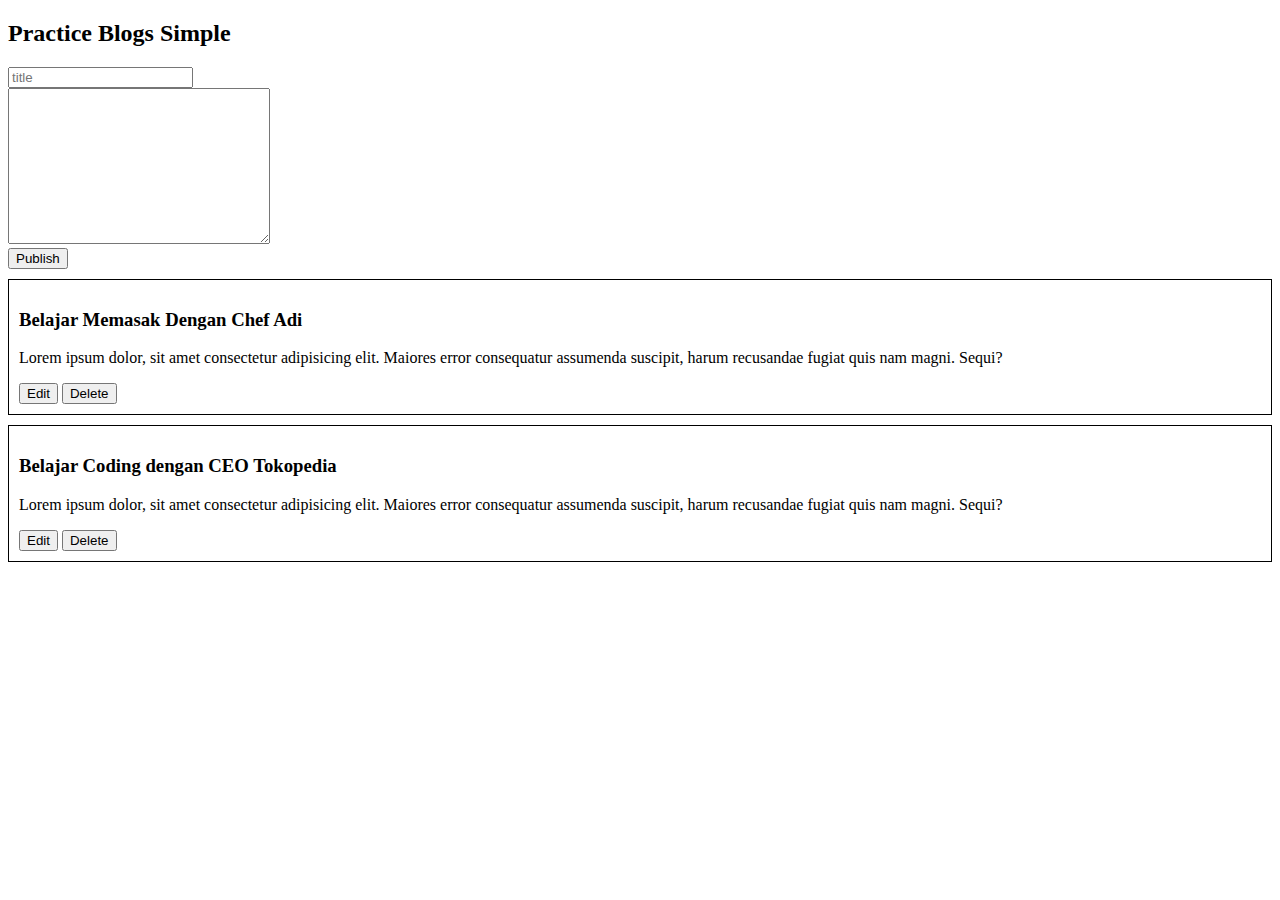
==== Blog Practice/index.html @ d9e6fb24 "Practice Blogs | Finish for GET Data" ====
<!DOCTYPE html>
<html lang="en">
<head>
  <meta charset="UTF-8">
  <meta http-equiv="X-UA-Compatible" content="IE=edge">
  <meta name="viewport" content="width=device-width, initial-scale=1.0">
  <title>Practice Blog | Asynchronous Javascript</title>
  <style>
    .posts{
      border: 1px solid black;
      margin: 10px 0;
      padding: 10px;
    }
  </style>
</head>
<body>
  <header class="blogs-header">
    <h2>Practice Blogs Simple</h2>
  </header>
  <main>
    <div class="blogs-post-header">
      <form id="form-blogs" method="POST">
        <div class="form-group">
          <input type="text" id="title-post" class="form-control" placeholder="title">
        </div>
        <div class="form-group">
          <textarea name="" id="body-post" class="form-control" cols="30" rows="10"></textarea>
        </div>
        <div class="form-group">
          <button type="submit" class="btn" id="button-publish">Publish</button>
        </div>
      </form>
    </div>
    <article class="blogs-show">
      <!-- <div class="posts">
        <div class="posts-header">
          <h3>Testing</h3>
        </div>
        <div class="posts-body">
          <p>
            Lorem ipsum dolor sit, amet consectetur adipisicing elit. Expedita molestiae repudiandae placeat perferendis, saepe nobis, accusamus fugit rem minima iusto voluptates, debitis totam quis. Sed officia et, cupiditate beatae, ullam dicta debitis expedita cum sit eos repellendus deserunt harum? Illum consequatur a corporis voluptas quae iure ducimus sint minima soluta?
          </p>
        </div>
        <div class="posts-action">
          <button class="btn btn-edit">Edit</button>
          <button class="btn btn-edit">Delete</button>
        </div>
      </div> -->
    </article>
  </main>
  <script type="module" src="./src/request.js"></script>
</body>
</html>
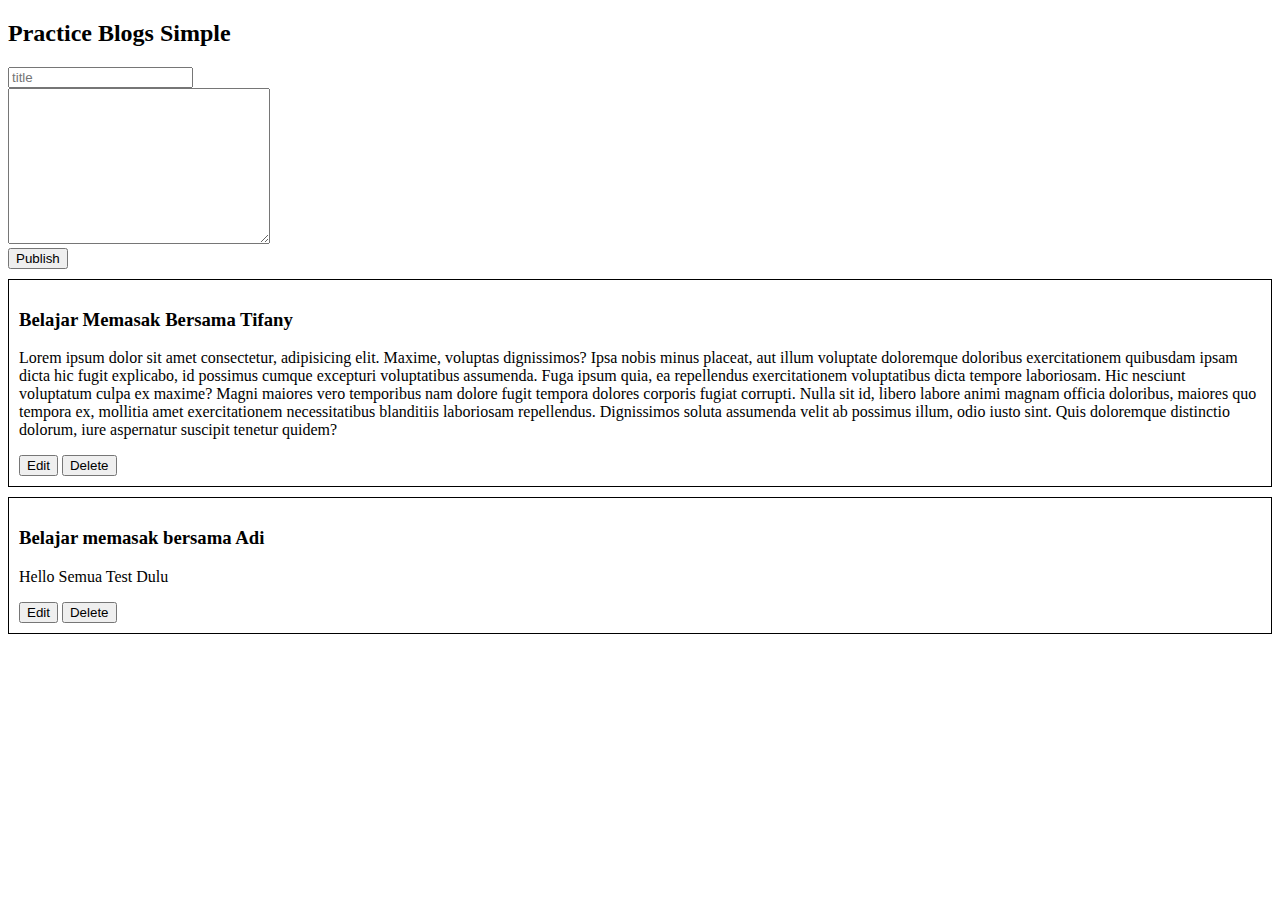
==== commit a80363ab: "Practice Blogs | Finish SEND Data" ====
--- a/Blog Practice/index.html
+++ b/Blog Practice/index.html
@@ -31,22 +31,7 @@
         </div>
       </form>
     </div>
-    <article class="blogs-show">
-      <!-- <div class="posts">
-        <div class="posts-header">
-          <h3>Testing</h3>
-        </div>
-        <div class="posts-body">
-          <p>
-            Lorem ipsum dolor sit, amet consectetur adipisicing elit. Expedita molestiae repudiandae placeat perferendis, saepe nobis, accusamus fugit rem minima iusto voluptates, debitis totam quis. Sed officia et, cupiditate beatae, ullam dicta debitis expedita cum sit eos repellendus deserunt harum? Illum consequatur a corporis voluptas quae iure ducimus sint minima soluta?
-          </p>
-        </div>
-        <div class="posts-action">
-          <button class="btn btn-edit">Edit</button>
-          <button class="btn btn-edit">Delete</button>
-        </div>
-      </div> -->
-    </article>
+    <article class="blogs-show"></article>
   </main>
   <script type="module" src="./src/request.js"></script>
 </body>
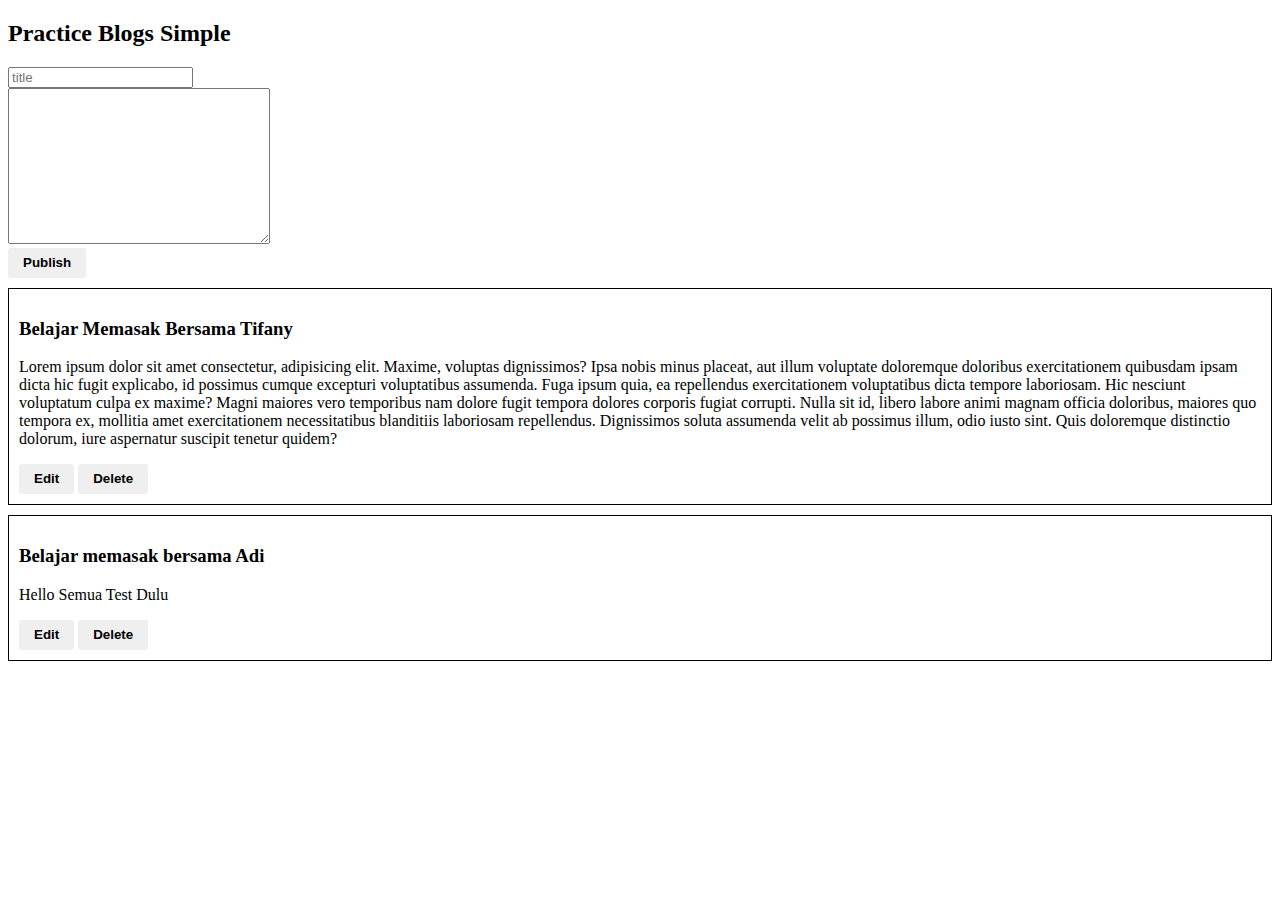
==== commit d789e651: "Practice Blogs | Finish Delete Data" ====
--- a/Blog Practice/index.html
+++ b/Blog Practice/index.html
@@ -5,13 +5,7 @@
   <meta http-equiv="X-UA-Compatible" content="IE=edge">
   <meta name="viewport" content="width=device-width, initial-scale=1.0">
   <title>Practice Blog | Asynchronous Javascript</title>
-  <style>
-    .posts{
-      border: 1px solid black;
-      margin: 10px 0;
-      padding: 10px;
-    }
-  </style>
+  <link rel="stylesheet" href="assets/style.css">
 </head>
 <body>
   <header class="blogs-header">
@@ -20,6 +14,7 @@
   <main>
     <div class="blogs-post-header">
       <form id="form-blogs" method="POST">
+        <input type="hidden" id="id-post">
         <div class="form-group">
           <input type="text" id="title-post" class="form-control" placeholder="title">
         </div>
@@ -33,6 +28,18 @@
     </div>
     <article class="blogs-show"></article>
   </main>
+  <div id="myModal" class="modal">
+    <div class="modal-content">
+      <div class="text-content">
+        <h3>Are You Sure?</h3>
+        <h5>You won't be able to revert this!</h5>
+      </div>
+      <div class="button-content">
+        <button type="button" class="btn btn-confirm">Yes, delete it!</button>
+        <button type="button" class="btn btn-cancel">Cancel</button>
+      </div>
+    </div>
+  </div>
   <script type="module" src="./src/request.js"></script>
 </body>
 </html>--- a/Blog Practice/assets/style.css
+++ b/Blog Practice/assets/style.css
@@ -0,0 +1,61 @@
+.posts{
+  border: 1px solid black;
+  margin: 10px 0;
+  padding: 10px;
+}
+/* section modal */
+.modal {
+  display: none;
+  position: fixed;
+  z-index: 1;
+  left: 0;
+  top: 0;
+  width: 100%;
+  height: 100%;
+  overflow: auto;
+  background-color: rgba(0,0,0,0.4);
+}
+.modal-content {
+  background-color: #fefefe;
+  margin: 210px auto;
+  padding: 20px;
+  width: 50%;
+  border-radius: 5px;
+  text-align: center;
+}
+.text-content h3{
+  font-size: 28px;
+  color: #2f2b2b;
+  margin: 10px;
+}
+.text-content h5{
+  font-size: 20px;
+  color: #444;
+}
+.button-content {
+  margin-bottom: 10px;
+}
+.btn-confirm {
+  background-color: #2b84e3;
+  color: #f4f0f0;
+}
+.btn-cancel {
+  background-color: #db4646;
+  color: #f4f0f0;
+}
+.btn-confirm:focus { border: 3px solid #6ca6e3; }
+.btn-cancel:focus { border: 3px solid #df6464; }
+/* end of section modal */
+/* section general */
+.btn{
+  height: 30px;
+  padding: 15px;
+  border: none;
+  line-height: 0;
+  border-radius: 3px;
+  box-sizing: border-box;
+  font-weight: 600;
+}
+.btn:hover{
+  cursor: pointer;
+}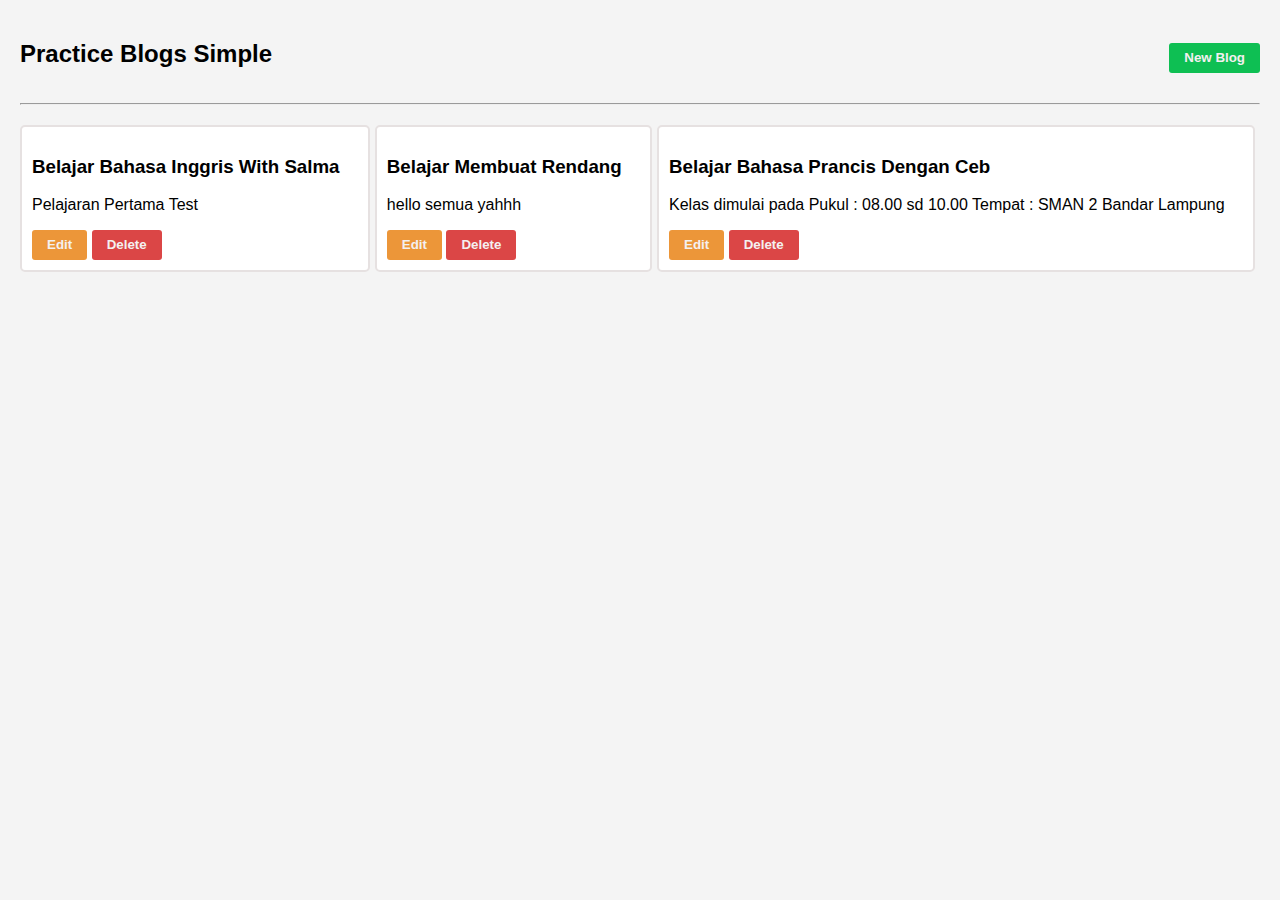
==== commit 1ad2210a: "Add Style and fix bug when update blogs" ====
--- a/Blog Practice/index.html
+++ b/Blog Practice/index.html
@@ -9,9 +9,10 @@
 </head>
 <body>
   <header class="blogs-header">
-    <h2>Practice Blogs Simple</h2>
-  </header>
-  <main>
+    <div class="new-blogs">
+      <h2>Practice Blogs Simple</h2>
+      <button class="btn btn-new">New Blog</button>
+    </div>
     <div class="blogs-post-header">
       <form id="form-blogs" method="POST">
         <input type="hidden" id="id-post">
@@ -21,11 +22,14 @@
         <div class="form-group">
           <textarea name="" id="body-post" class="form-control" cols="30" rows="10"></textarea>
         </div>
-        <div class="form-group">
+        <div class="form-group fix-float">
           <button type="submit" class="btn" id="button-publish">Publish</button>
         </div>
       </form>
     </div>
+    <hr />
+  </header>
+  <main>
     <article class="blogs-show"></article>
   </main>
   <div id="myModal" class="modal">
--- a/Blog Practice/assets/style.css
+++ b/Blog Practice/assets/style.css
@@ -1,7 +1,65 @@
-.posts{
-  border: 1px solid black;
-  margin: 10px 0;
+body {
+  font-family: Verdana, Geneva, Tahoma, sans-serif;
+  background-color: #f4f4f4;
+  margin: 0;
+  padding: 0;
+}
+.blogs-header {
+  padding: 20px 20px 0;
+}
+.new-blogs {
+  display: flex;
+  align-items: baseline;
+}
+.new-blogs > h2 {
+  margin: 20px 0;
+  flex-grow: 1;
+}
+.blogs-header hr {
+  margin-top: 15px;
+  margin-bottom: 0px;
+}
+main {
+  padding: 10px 20px;
+}
+.blogs-post-header {
+  display: none;
+  padding: 20px;
+  background-color: white;
+  border-radius: 5px;
+  border: 2px solid #e6e1e1;
+  animation: fadeIn 1s ease-in both;
+}
+.form-group {
+  margin: 10px;
+}
+.form-control {
+  display: inline-block;
+  box-sizing: border-box;
+  width: 100%;
   padding: 10px;
+}
+#button-publish {
+  float: right;
+  background-color: #0ebf53;
+  color: #f4f0f0;
+}
+.fix-float {
+  overflow: auto;
+}
+.blogs-show {
+  display: flex;
+  flex-wrap: wrap;
+  justify-content: flex-start;
+}
+.posts {
+  border: 2px solid #e6e1e1;
+  padding: 10px;
+  flex-grow: 1;
+  margin: 10px 5px 0 0;
+  box-sizing: border-box;
+  background-color: white;
+  border-radius: 5px;
 }
 /* section modal */
 .modal {
@@ -19,7 +77,7 @@
   background-color: #fefefe;
   margin: 210px auto;
   padding: 20px;
-  width: 50%;
+  width: 40%;
   border-radius: 5px;
   text-align: center;
 }
@@ -35,12 +93,20 @@
 .button-content {
   margin-bottom: 10px;
 }
+.btn-new {
+  background-color: #0ebf53;
+  color: #f4f0f0;
+}
 .btn-confirm {
   background-color: #2b84e3;
   color: #f4f0f0;
 }
-.btn-cancel {
+.btn-cancel, .btn-delete  {
   background-color: #db4646;
+  color: #f4f0f0;
+}
+.btn-edit {
+  background-color: #ec9639;
   color: #f4f0f0;
 }
 .btn-confirm:focus { border: 3px solid #6ca6e3; }
@@ -58,4 +124,14 @@
 }
 .btn:hover{
   cursor: pointer;
+}
+@keyframes fadeIn {
+	from {
+		opacity: 0;
+		transform: translate3d(0, -20%, 0);
+	}
+	to {
+		opacity: 1;
+		transform: translate3d(0, 0, 0);
+	}
 }